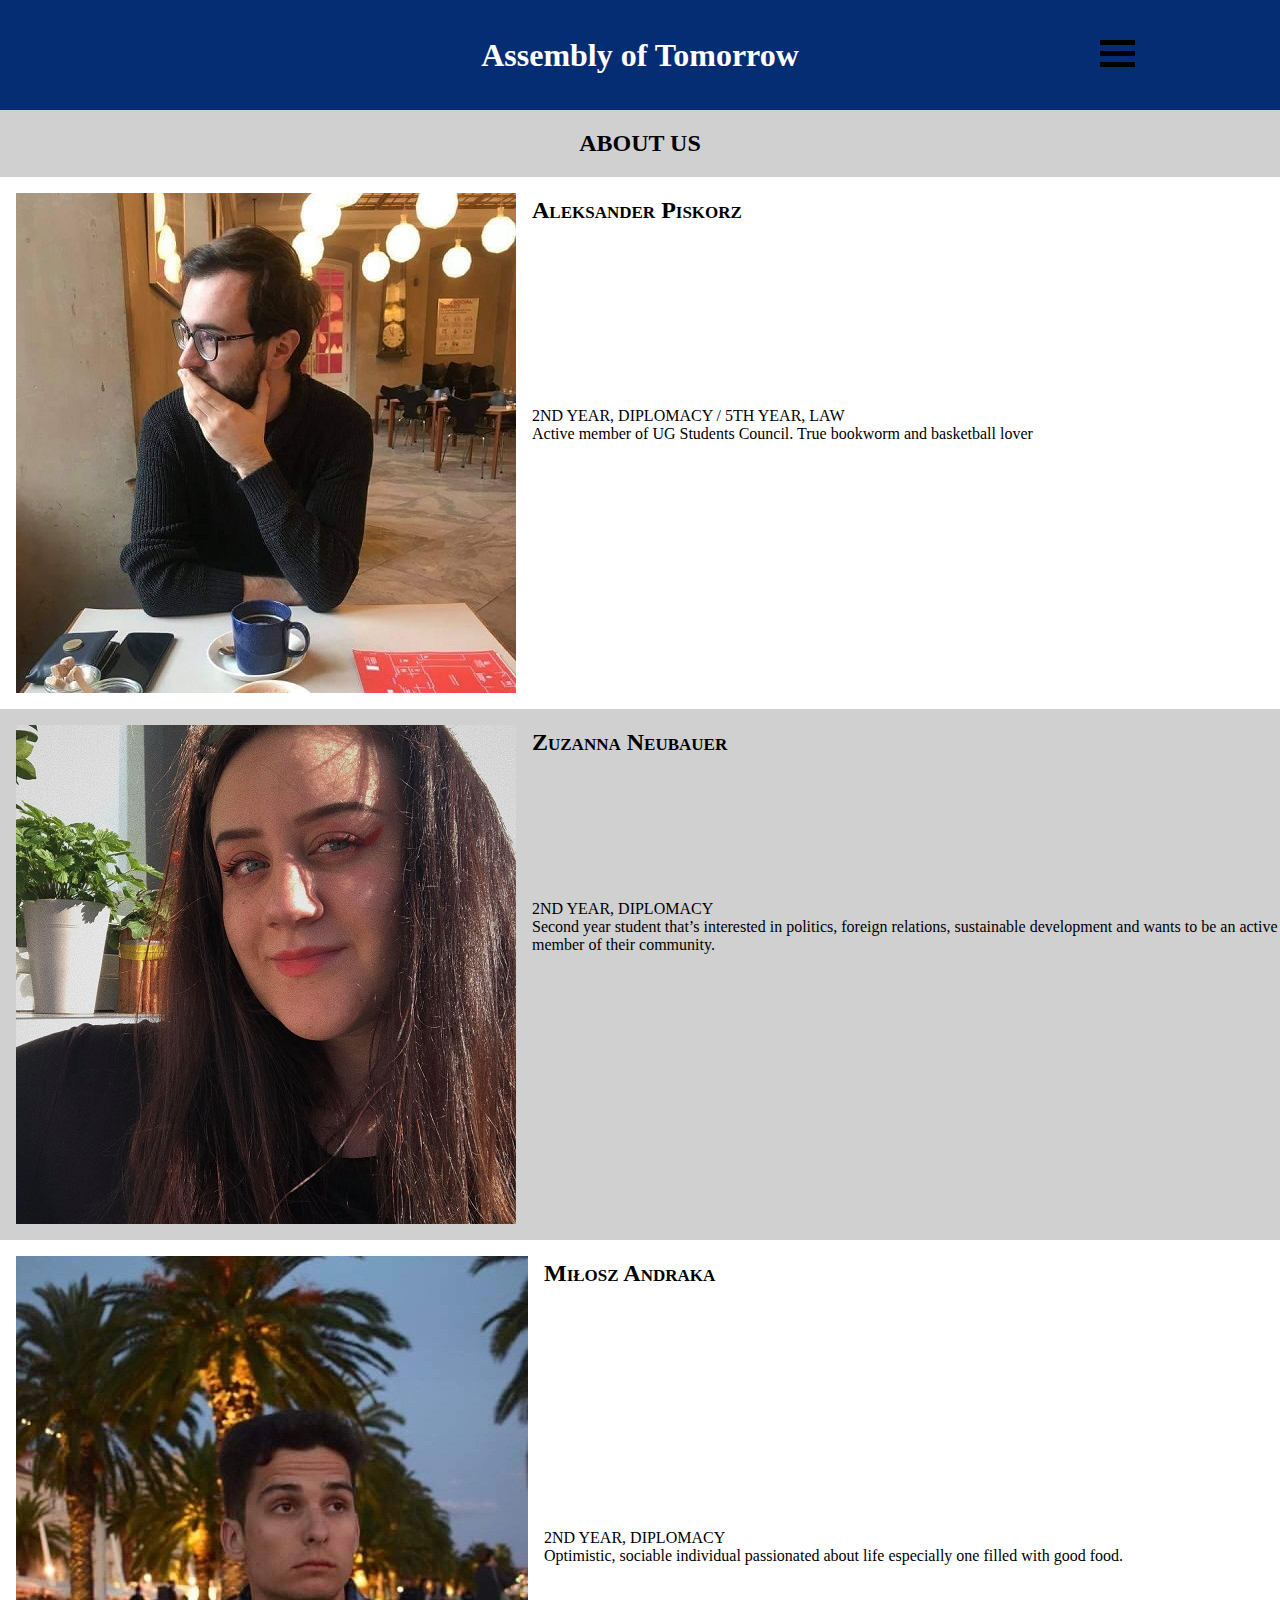
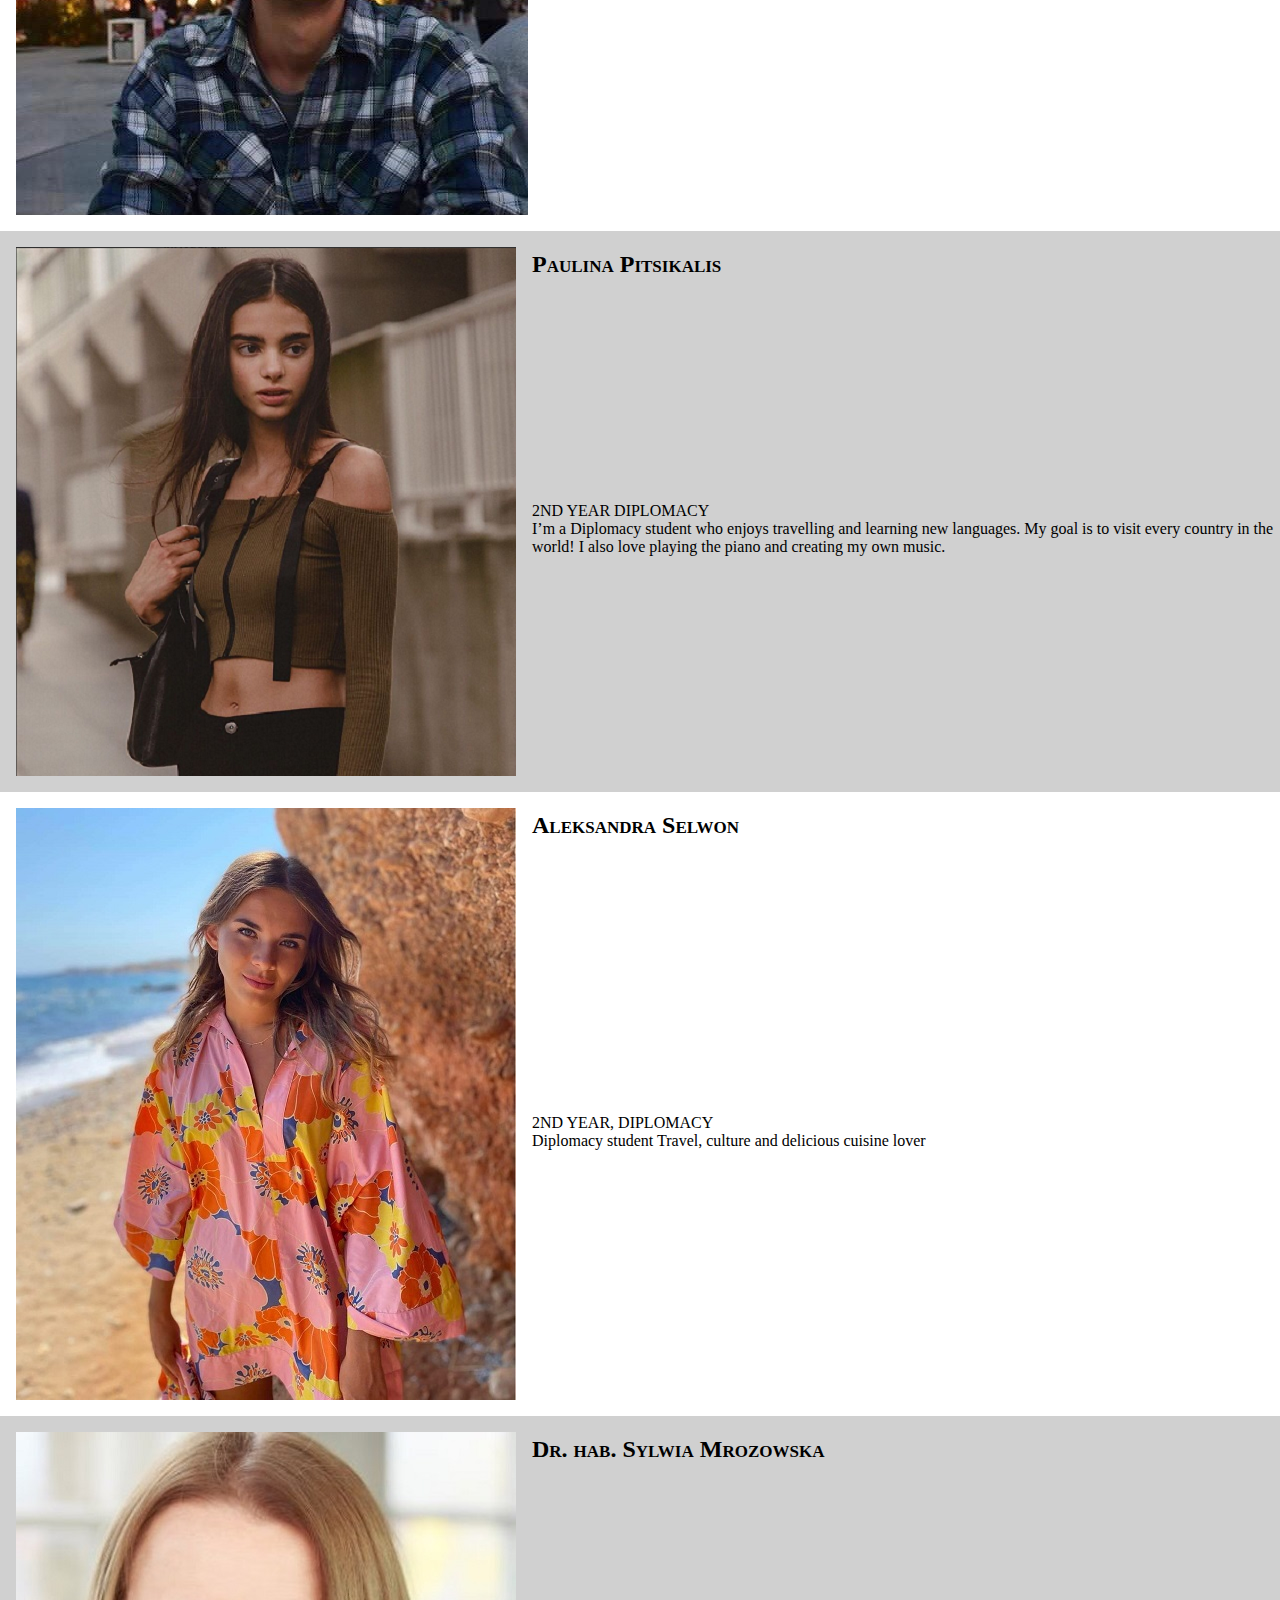
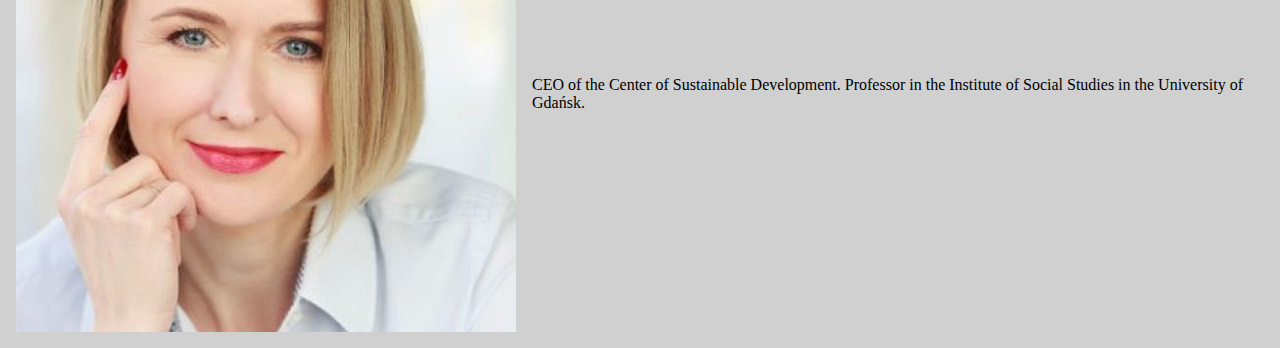
==== about.html @ ac680461 "Add files via upload" ====
<!DOCTYPE html>
<html lang="en">
<head>
    <meta charset="UTF-8">
    <meta http-equiv="X-UA-Compatible" content="IE=edge">
    <meta name="viewport" content="width=device-width, initial-scale=1.0">
    <title>Assembly of Tomorrow</title>
    <link rel="stylesheet" href="style1.css">
</head>
<body>
    <header class="header">
        <h1>Assembly of Tomorrow</h1>
        <nav class="menu1">
            <div class="container">
              
              <div class="navbar-toggler">
                <div class="bar1"></div>
                <div class="bar2"></div>
                <div class="bar3"></div>
              </div>
              
           <ul class="menu">
          <li>
            <img src="kreski.png" alt="">
            <ul>
               <li>
                  <a href="index.html">Home</a>
               </li>
               <li>
                <a href="info.html">Contact info</a>
             </li>
               <li>
                  <a href="progress.htm">Current progress</a>
               </li>
          </li>
            </ul>
          </ul> 
            </div>
          </nav> 
        </header>
        <main>
            <h2>ABOUT US</h2>
        </main>
        <section>

            <div class="zdjecia1">
        <img src="Aleksander Piskorz.jpg" alt="">
        <article class="info1">
        <h2>Aleksander Piskorz </h2>
       <p > 2ND YEAR, DIPLOMACY / 5TH YEAR, LAW<br> Active member of UG Students Council. True bookworm and basketball lover</p>
            </article>
    </div>
    <div class="zdjecia2">
        <img src="Zuzanna Neubauer.jpg" style="float:right;">
        <article class="info2">
            <h2>Zuzanna Neubauer</h2>
            <p>2ND YEAR, DIPLOMACY <br>Second year student that’s interested in politics, foreign relations, sustainable development and wants to be an active member of their community.</p>
        </article>
    </div>
        

        <div class="zdjecia3">
        <img src="Miłosz Andraka.jpg" alt="">
        <article class="info3">
        <h2>Miłosz Andraka</h2>
        <p>2ND YEAR, DIPLOMACY <br>Optimistic, sociable individual passionated about life especially one filled with good food.</p>
            </article>
    </div>

        <div class="zdjecia4">
        <img src="Paulina Pitsikalis.png" alt="">
            <article class="info4">
        <h2>Paulina Pitsikalis</h2>
        <p>2ND YEAR DIPLOMACY<br>I’m a Diplomacy student who enjoys travelling and learning new languages. My goal is to visit every country in the world! I also love playing the piano and creating my own music.</p>
        </article>
    </div>
    <div class="zdjecia5">
        <img src="Aleksandra Selwon.jpg" alt="">
        <article class="info5"> 
        <h2>Aleksandra Selwon</h2>
        <p>
            2ND YEAR, DIPLOMACY<br>
            Diplomacy student
Travel, culture and delicious cuisine lover
        </p>
        </article>
        </div>
        
        <div class="zdjecia6">
        <img src="Dr hab. Sylwia Mrozowska.jpg" alt="">
        <article class="info6">
            <h2>Dr. hab. Sylwia Mrozowska </h2>
            <p> CEO of the Center of Sustainable Development. Professor in the Institute of Social Studies in the University of Gdańsk.</p>
            </article>
    </div>        
    </section>
    
    </body>

</html>
---- style1.css ----
body    {
    padding:0;
    margin:0;
    box-sizing: border-box;
   
}
.header  {
    
    background-color: #052d73;
    height:100px;
    flex-basis:100%;
    color:white;
    padding:5px;
    display:flex;
    align-items: center;
    justify-content:center;

}

  main    {
    background-color:#d0d0d0;
    text-align:center;
    flex-basis:100%;
    display:flex;
    justify-content: center;
}


img {
    margin:1em;
}
article {
    display:flex;
    flex-direction: column;
    justify-content: space-between;
    margin-bottom:220px;
    
}

.zdjecia1{
order:3;
display:flex;
flex-basis:100%;

}
.info1  {
    margin-bottom:250px;
}

.zdjecia2   {
  order:4;
  display:flex;
  background-color:#d0d0d0;
  flex-basis:100%;
}

.info2  {
    margin-bottom:270px;
}

.zdjecia3   {
    order:6;
    display:flex;
    
    flex-basis:100%;
}
.info3  {
    margin-bottom:250px;
}
.zdjecia4{
    order:7;
    display:flex;
    flex-basis:100%;
    background-color:#d0d0d0;
    }

    .zdjecia5   {

      order:5;
      display:flex;
      flex-basis:100%;
  }
.info5  {
    margin-bottom:250px;
    }
.zdjecia6   {
        order:8;
        display:flex;
        background-color:#d0d0d0;
        flex-basis:100%;
    }
    .menu{
      padding: 0px;
      margin:0px;
      position:relative;
    }
    .menu li{
      float:left;
      list-style:none;
    }
    .menu li a{
      padding: 20px 15px;
      display: inline-block;
      text-decoration:none;
      position:relative;
      z-index: 1;
      color: #ff5252;
      text-transform:uppercase;
    }
    .menu li a::before{
      content:" ";
        position: absolute;
        background:#ccc;
        width: 0;
        height: 2px;
        left: 0;
        bottom: 0;
      transition-duration:1s;
    }
    .menu li:hover > a::before{
      width:100%;
    }
    .menu li:hover a{
        background: #333;
        color: #fff;
    }
    .menu li ul{
       margin: 0;
       padding: 0;
       position: absolute;
       z-index: 100;
      display:none;
    }
    .menu li:hover ul{
      display:block;
     right:62%;
      top:3em;
    }
    .menu li ul li{
      display:block;
      width: 100%;
    }
    .menu li ul li a{
      width: 100%;
    }
    /* navbar-toggler */
    
    .navbar-toggler {
        display: none;
        cursor: pointer;
        margin-left: 10px;
    }
    
    .navbar-toggler .bar1, .navbar-toggler .bar2, .navbar-toggler .bar3 {
        width: 35px;
        height: 5px;
        background-color: #333;
        margin: 6px 0;
        transition: 0.4s;
    }
    
    .change .bar1 {
        -webkit-transform: rotate(-45deg) translate(-9px, 6px) ;
        transform: rotate(-45deg) translate(-9px, 6px) ;
    }
    
    .change .bar2 {opacity: 0;}
    
    .change .bar3 {
        -webkit-transform: rotate(45deg) translate(-8px, -8px) ;
        transform: rotate(45deg) translate(-8px, -8px) ;
    }
    @media screen and (min-width: 700px) {
      .menu{
        display: block !important;
      }
      
    }
    
    @media screen and (max-width: 700px) {
      .navbar-toggler {
        display: inline-block;
      }
      .menu{
        display: block;
        position:absolute;
        background: rgba(0,0,0,0.8);
        width: 100%;
        text-align: center;
      }
      .menu li{
        float:none;
      }
      .menu li ul {
        position:relative;
      }
      .menu li:hover ul{
        display:block;
       right:62%;
        top:3em;
      }
      
    }
    .menu1  {
          text-align: right;
          justify-content: right;
          position:absolute;
          right:10%;
    }
    h2{
      font-variant-caps: petite-caps;
    }
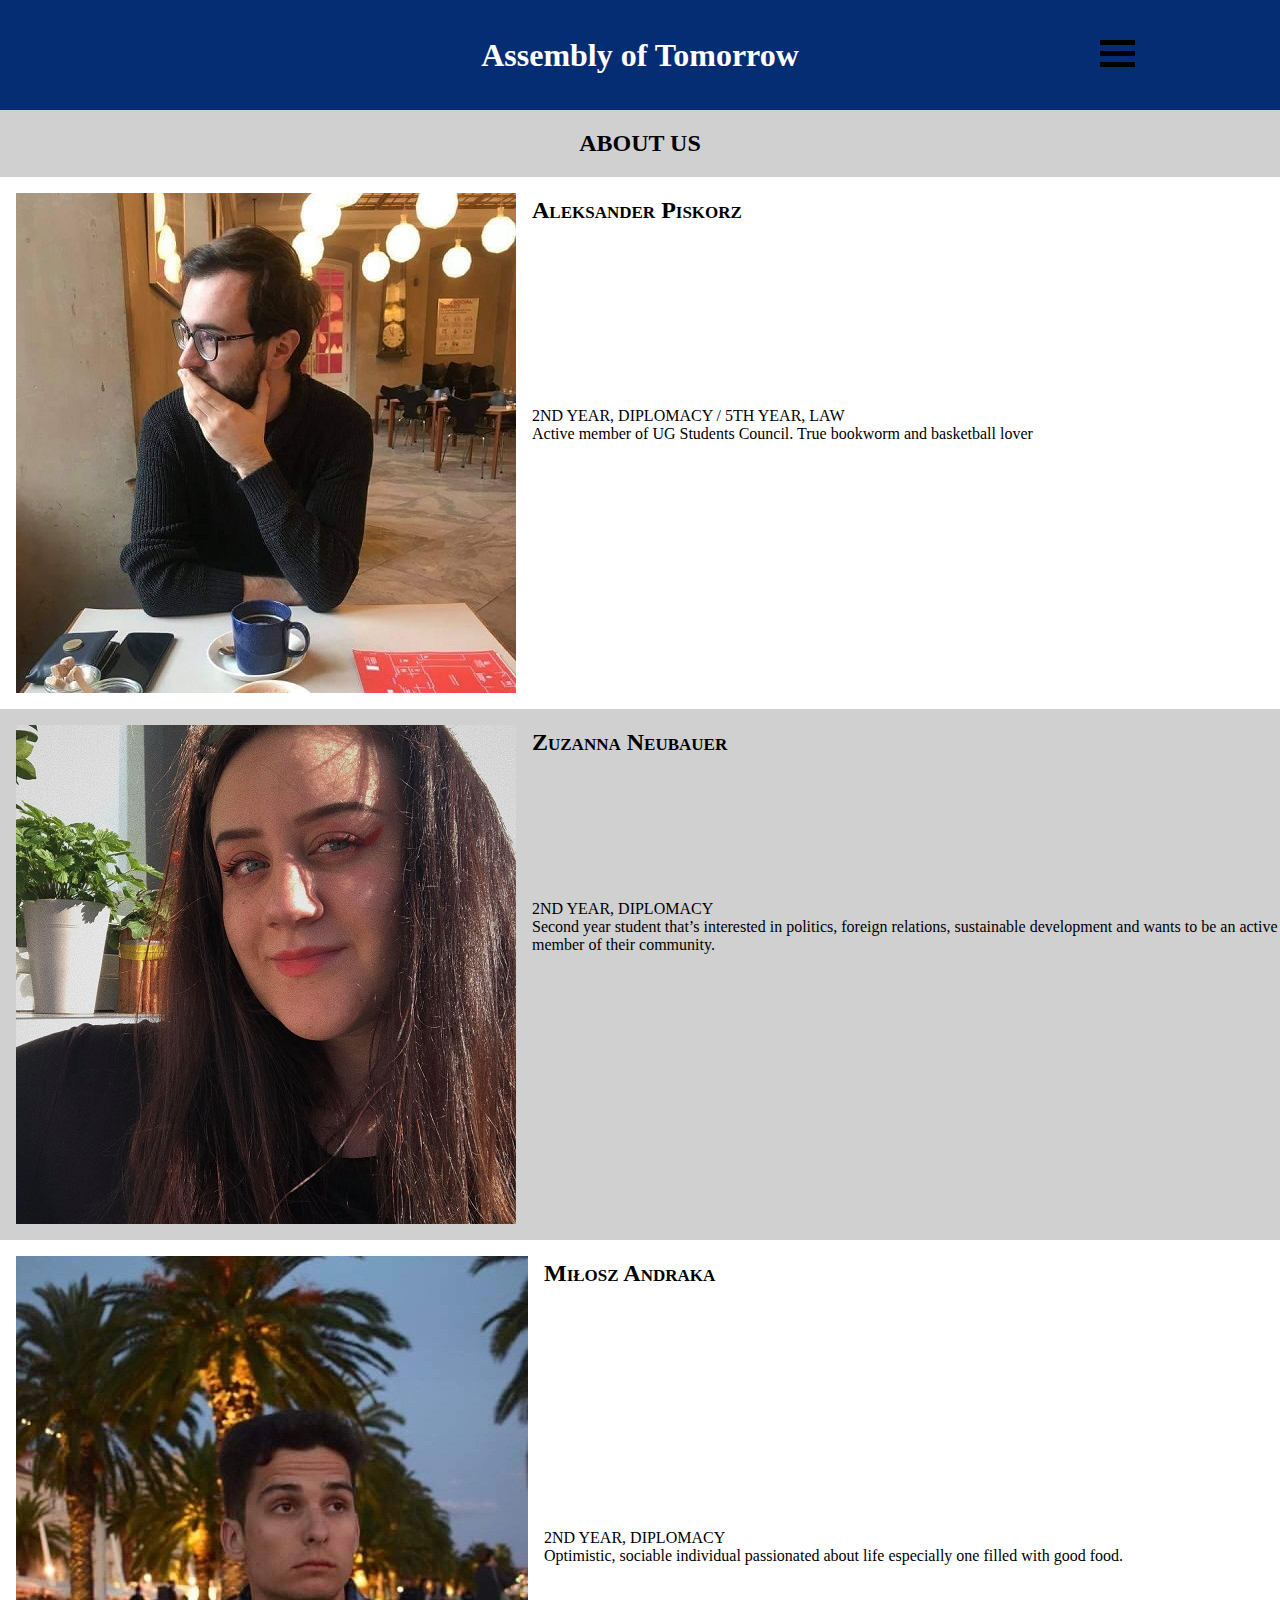
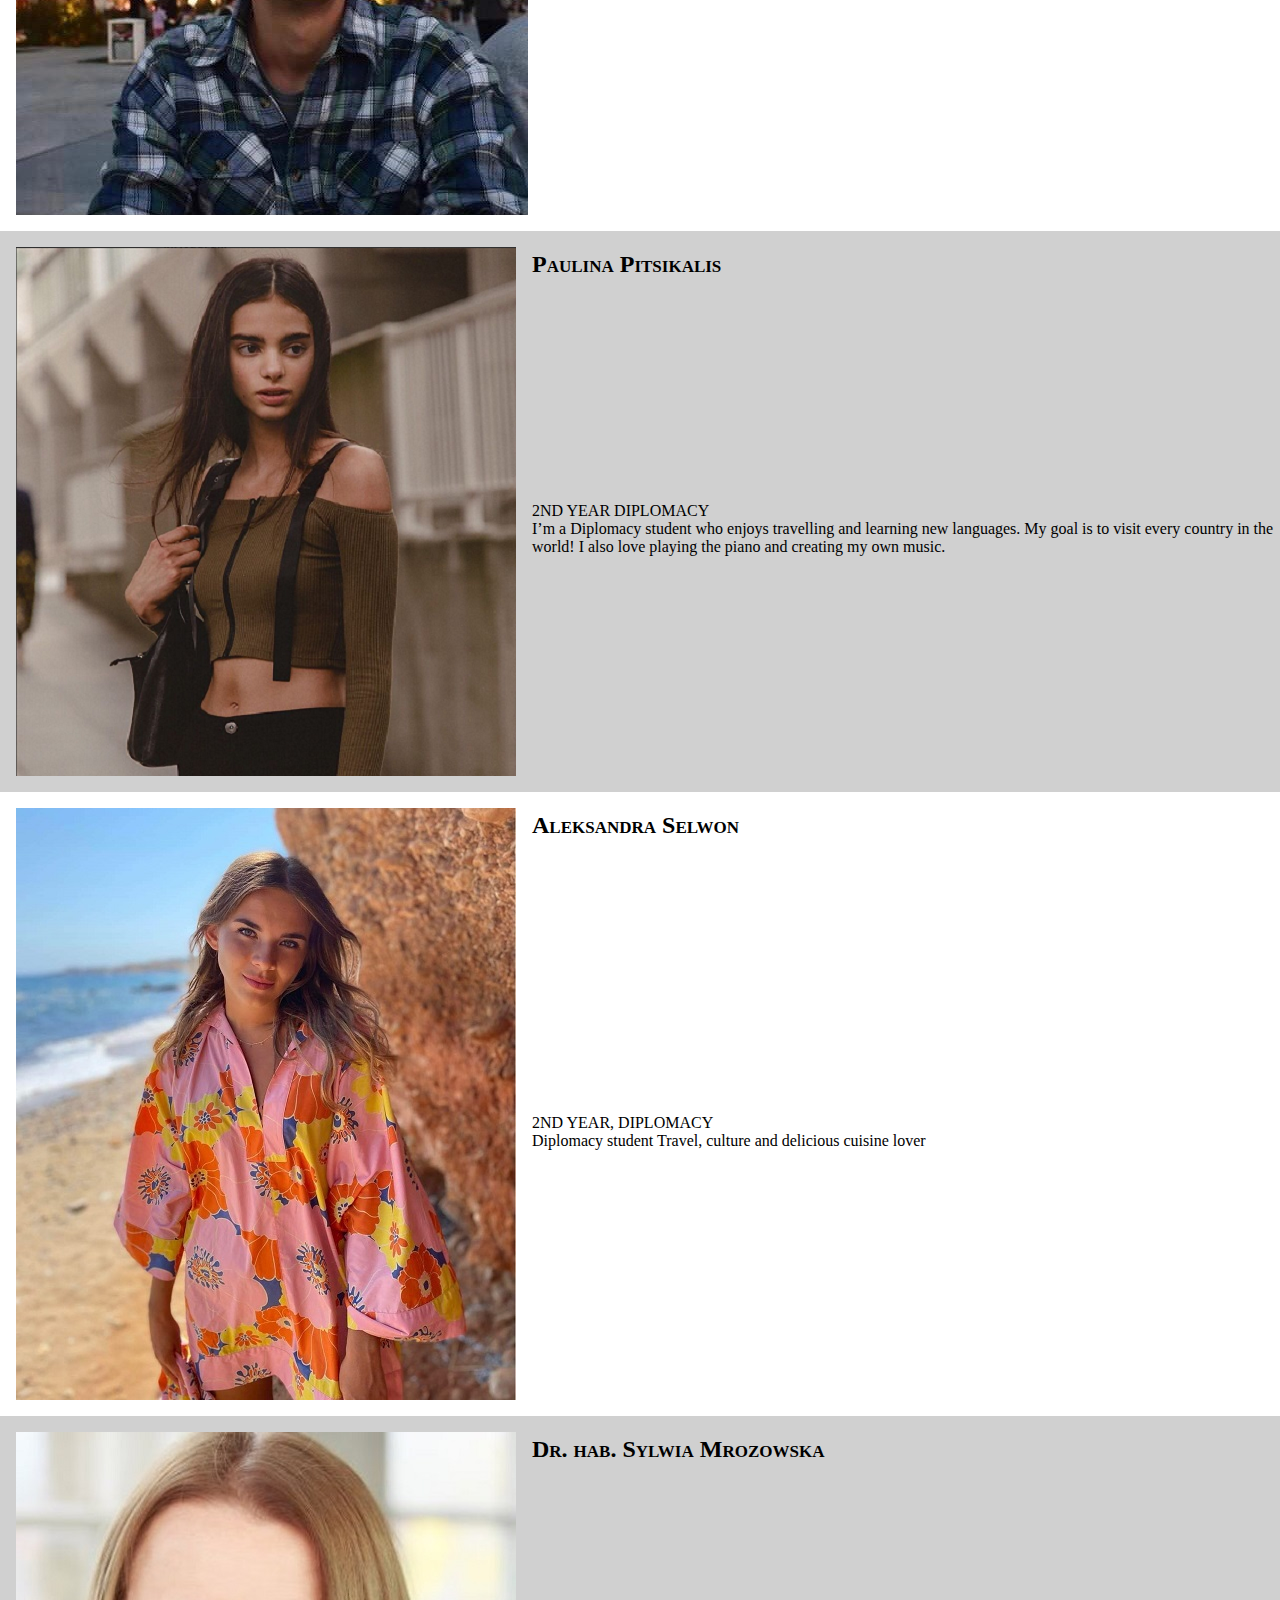
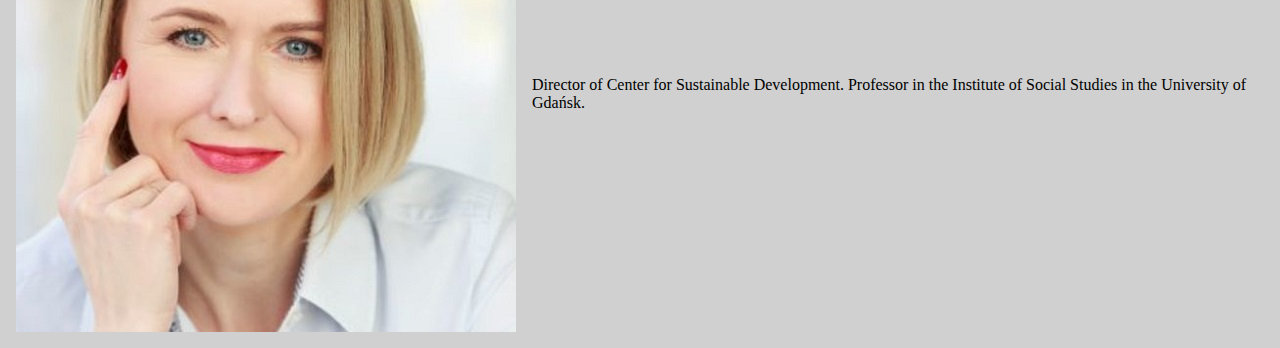
==== commit 722e10cf: "about.html index.html" ====
--- a/about.html
+++ b/about.html
@@ -90,7 +90,7 @@
         <img src="Dr hab. Sylwia Mrozowska.jpg" alt="">
         <article class="info6">
             <h2>Dr. hab. Sylwia Mrozowska </h2>
-            <p> CEO of the Center of Sustainable Development. Professor in the Institute of Social Studies in the University of Gdańsk.</p>
+            <p> Director of Center for Sustainable Development. Professor in the Institute of Social Studies in the University of Gdańsk.</p>
             </article>
     </div>        
     </section>
